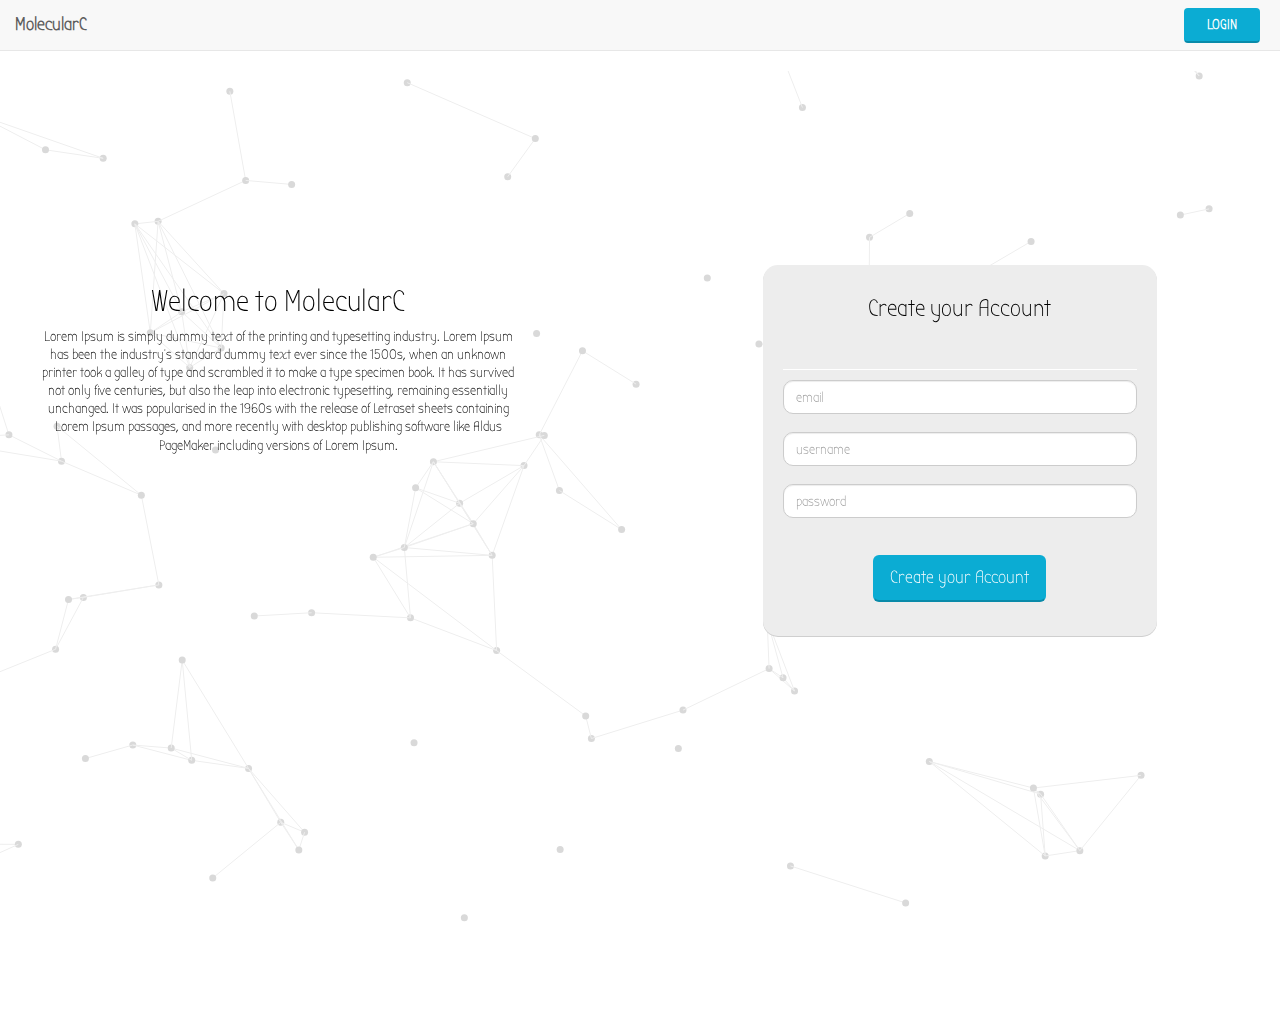
==== html/index.html @ c9b92512 "Login,Registration done with db" ====
<html>
<head>
<title>Welcome to Cloud Apache Server(VM)</title>
<meta charset="utf-8">
<meta http-equiv="X-UA-Compatible" content="IE=edge">
<meta name="viewport" content="width=device-width, initial-scale=1">

  <link rel="stylesheet" type="text/css" href="css/bootstrap.min.css">
  <link rel="stylesheet" href="css/style.css" />
  <script>
	var status = sessionStorage.getItem("status");
	if (status == 1){
		window.location="/dashboard.html";
	}
  </script>
  <script type='text/javascript' src='js/jquery-3.2.1.min.js'></script>
  <script type='text/javascript' src='js/bootstrap.min.js'></script>
  <script type='text/javascript' src='js/jquery.particleground.js'></script>
  <script type='text/javascript' src='js/particles.js'></script>
  <script type="text/javascript" src="js/custom.js"></script>
  <script type="text/javascript" src="js/myajax.js"></script>

</head>

<body>
	 <nav class="navbar navbar-default navbar-static-top">
	  <div class="container-fluid">
	    <!-- Brand and toggle get grouped for better mobile display -->
	    <div class="navbar-header">
	      <button type="button" class="navbar-toggle collapsed" data-toggle="collapse" data-target="#bs-example-navbar-collapse-1" aria-expanded="false">
		<span class="sr-only">Toggle navigation</span>
		<span class="icon-bar"></span>
		<span class="icon-bar"></span>
		<span class="icon-bar"></span>
	      </button>
	      <a class="navbar-brand" href="#">MolecularC</a>
	    </div>
	    <div class="collapse navbar-collapse" id="bs-example-navbar-collapse-1">
      		<ul class="nav navbar-nav navbar-right">
		  <button type="button" class="btn btn-md btn-sky text-uppercase" style="margin-top:8px; margin-right:20px;" data-toggle="modal" data-target="#myLoginModal"><a style= "padding-left:10px;padding-right:10px;">Login</a></button>
 		</ul>
       	    </div>
	    </div><!-- /.navbar-collapse -->
	  </div><!-- /.container-fluid -->
	</nav>

<div id="wrapper">
 <div id="particles">
  <div id="intro">
	<div class="col-md-5 col-sm-12">
	  <h2>Welcome to MolecularC</h2>
	  <p>Lorem Ipsum is simply dummy text of the printing and typesetting industry. Lorem Ipsum has been the industry's standard dummy text ever since the 1500s, when an unknown printer took a galley of type and scrambled it to make a type specimen book. It has survived not only five centuries, but also the leap into electronic typesetting, remaining essentially unchanged. It was popularised in the 1960s with the release of Letraset sheets containing Lorem Ipsum passages, and more recently with desktop publishing software like Aldus PageMaker including versions of Lorem Ipsum.</p>
	</div>
	<div class="row">
		<div class="col-md-offset-2 col-sm-offset-0 col-md-4">
		    <div class="form-login">
			<form method="post" id="register-form">
			    <h3>Create your Account</h3><br>
			    <h4 id="r-status"></h4>
			    <input type="email" id="remail" class="form-control " placeholder="email" />
			    <br>
			    <input type="text" id="rusername" class="form-control " placeholder="username" />
			    <br>
			    <input type="password" id="rpassword" class="form-control " placeholder="password" />
			    <br>
			    <br>
			    <div>
			    <span class="group-btn">
				<input type="submit" id="btn-register" class="btn btn-sky btn-lg" value="Create your Account">
			    </span>
			    </div>
			</form>
		    </div>
	    	</div>
  	</div>
  </div>
 </div>
</div>
<!----------------Login Modal Section--------------------------->
<section id="login">
<div id="myLoginModal" class="modal fade" role="dialog">
  <div class="modal-dialog">

    <!-- Modal content-->
    <div class="modal-content">
      <div class="modal-header">
        <button type="button" class="close" data-dismiss="modal">&times;</button>
        <div class="form-wrap">
                <h1>Log in with your email account</h1>
      	</div>
      </div>
      <div class="modal-body">
	    
	    <form role="form" method="post" id="login-form" autocomplete="off">
		<div class="form-group" id="lstatus"></div>
                <div class="form-group">
                    <label for="lusername" class="sr-only">Username</label>
                    <input type="text" name="lusername" id="lusername" class="form-control" placeholder="Username">
                </div>
                <div class="form-group">
                    <label for="lpassword" class="sr-only">Password</label>
                    <input type="password" name="lpassword" id="lpassword" class="form-control" placeholder="Password">
                </div>
                <div class="checkbox">
                    <span class="character-checkbox" onclick="showPassword()"></span>
                    <span class="label">Show password</span>
                </div>
                <input type="submit" id="btn-login" class="btn btn-sky btn-lg btn-block" value="Log in">
            </form>
            <a href="" class="forget" data-toggle="modal" data-target=".forget-modal">Forgot your password?</a>
     </div>
    </div>

  </div>
</div>
</section>

<!-------------------------------Forgot Password Modal Section--------------------------->
<div class="modal fade forget-modal" tabindex="-1" role="dialog" aria-labelledby="myForgetModalLabel" aria-hidden="true">
	<div class="modal-dialog modal-sm">
		<div class="modal-content">
			<div class="modal-header">
				<button type="button" class="close" data-dismiss="modal">
					<span aria-hidden="true">×</span>
					<span class="sr-only">Close</span>
				</button>
				<h4 class="modal-title">Recover your password</h4>
			</div>
			<div class="modal-body">
				<p><b>Type your email account</b></p>
				<input type="email" name="recovery-email" id="recovery-email" class="form-control" autocomplete="off" placeholder="xyz@yahoo.com">
			</div>
			<div class="modal-footer">
				<button type="button" class="btn btn-default" data-dismiss="modal">Cancel</button>
				<button type="button" class="btn btn-md btn-sky">Recover</button>
			</div>
		</div> <!-- /.modal-content -->
	</div> <!-- /.modal-dialog -->
</div> <!-- /.modal -->




</body>
</html>
---- html/css/style.css ----
article, aside, details, figcaption, figure,
footer, header, hgroup, menu, nav, section {
  display: block;
}
body {
  line-height: 1;
}
ol, ul {
  list-style: none;
}
blockquote, q {
  quotes: none;
}
blockquote:before, blockquote:after,
q:before, q:after {
  content: '';
  content: none;
}
table {
  border-collapse: collapse;
  border-spacing: 0;
}

/* particleground demo */

* {
  -webkit-box-sizing: border-box;
     -moz-box-sizing: border-box;
          box-sizing: border-box;
}

html, body {
  width: 100%;
  height: 100%;
  
}

body {
  background: #ffffff;
  font-family: 'Bubbler One', sans-serif;
  color: #000;
  line-height: 1.3;
  -webkit-font-smoothing: antialiased;
  overflow: hidden;
}

@font-face {
  font-family: 'Bubbler One';
  font-style: normal;
  font-weight: 400;
  src: local('Bubbler One'), local('BubblerOne'), url(../fonts/BubblerOne.woff) format('woff');
}


#particles {
  width: 100%;
  height: 100%;
  overflow: hidden;
}

#intro {
  position: absolute;
  left: 0;
  top: 50%;
  padding: 0 20px;
  width: 100%;
  text-align: center;
}

.form-login {
    background-color: #EDEDED;
    padding-top: 10px;
    padding-bottom: 20px;
    padding-left: 20px;
    padding-right: 20px;
    border-radius: 15px;
    border-color:#d2d2d2;
    border-width: 5px;
    box-shadow:0 1px 0 #cfcfcf;
}

h4 { 
 border:0 solid #fff; 
 border-bottom-width:1px;
 padding-bottom:10px;
 text-align: center;
}

.form-control {
    border-radius: 10px;
}

.wrapper {
    text-align: center;
    width: 1170px;
}


.btn-sky {
color: #fff;
background-color: #0bacd3;
border-bottom:2px solid #098aa9;

}

#bs-example-navbar-collapse-1{
text-align:center;
}

.btn-sky:hover,.btn-sky.active:focus, .btn-sky:focus, .open>.dropdown-toggle.btn-sky {
color: #fff;
background-color: #29b6d8;
border-bottom:2px solid #2192ad;
outline: none;
}

.btn-sky:active, .btn-sky.active {
color: #fff;
background-color: #0a97b9;
border-top:2px solid #087994;
outline-offset: none;
margin-top: 2px;
}

.btn:focus,
.btn:active:focus,
.btn.active:focus {
    outline: none;
    outline-offset: 0px;
}

a {
color:#fff;
font-weight:bold;
}
a:hover {text-decoration:none; color:#fff;}

/* --------------------------------------------------
:: Login Section Modal
-------------------------------------------------- */
#login {
    padding-top: 50px
}
#login .form-wrap {
    width: 50%;
    margin: 0 auto;
}
#login h1 {
    color: #1fa67b;
    font-size: 18px;
    text-align: center;
    font-weight: bold;
}
#login .form-group {
    margin-bottom: 25px;
}
#login .checkbox {
    margin-bottom: 20px;
    position: relative;
    -webkit-user-select: none;
    -moz-user-select: none;
    -ms-user-select: none;
    -o-user-select: none;
    user-select: none;
}
#login .checkbox.show:before {
    content: '\e013';
    color: #1fa67b;
    font-size: 17px;
    margin: 1px 0 0 3px;
    position: absolute;
    pointer-events: none;
    font-family: 'Glyphicons Halflings';
}
#login .checkbox .character-checkbox {
    width: 25px;
    height: 25px;
    cursor: pointer;
    border-radius: 3px;
    border: 1px solid #ccc;
    vertical-align: middle;
    display: inline-block;
}
#login .checkbox .label {
    color: #6d6d6d;
    font-size: 13px;
    font-weight: bold;
}
#login .forget {
    font-size: 13px;
    text-align: center;
    display: block;
    color:#1fa67b;
}
#login input {
    font-weight:bold;
}

.forget-modal h4{
 color: #1fa67b;
    font-size: 18px;
    text-align: center;
    font-weight: bold;

}




@media (min-width: 320px) and (max-width: 960px) {

body {
  overflow: auto;
}

}


/*--------------Dashboard Circles----------------------*/


.circle {
  margin: 36px;
  display: inline-block;
  padding: 16px;
  text-align: center;
  width: 200px;
  height: 200px;
  border-radius: 50%;
  border: 2px solid #1d2087;
}

.circle::before,
.circle::after {
  position: absolute;
  z-index: -1;
  display: block;
  content: '';
}
.circle,
.circle::before,
.circle::after {
  -webkit-box-sizing: border-box;
  -moz-box-sizing: border-box;
  box-sizing: border-box;
  -webkit-transition: all .5s;
  transition: all .5s;
}

.circle {
  position: relative;
  z-index: 2;
  background-color: #fff;
  border: 2px solid #5c5eae;
  color: #5c5eae;
  line-height: 50px;
  overflow: hidden;
  opacity: 0.8;
}

.circle:hover {
  color: #fff;
}
.circle::after {
  top: 0;
  left: 0;
  width: 100%;
  height: 100%;
  border-radius: 50%;
  -webkit-transform: scale(.5);
  transform: scale(.5);
}
.circle:hover::after {
  background: #5c5eae;
  border-radius: 50%;
  -webkit-transform: scale(.9);
  transform: scale(.9);
}

.circle a {
  text-decoration: none;
  color: #1d2087;
}

.circle h2 {
  font-size: 60px;
  line-height: 100px;
}
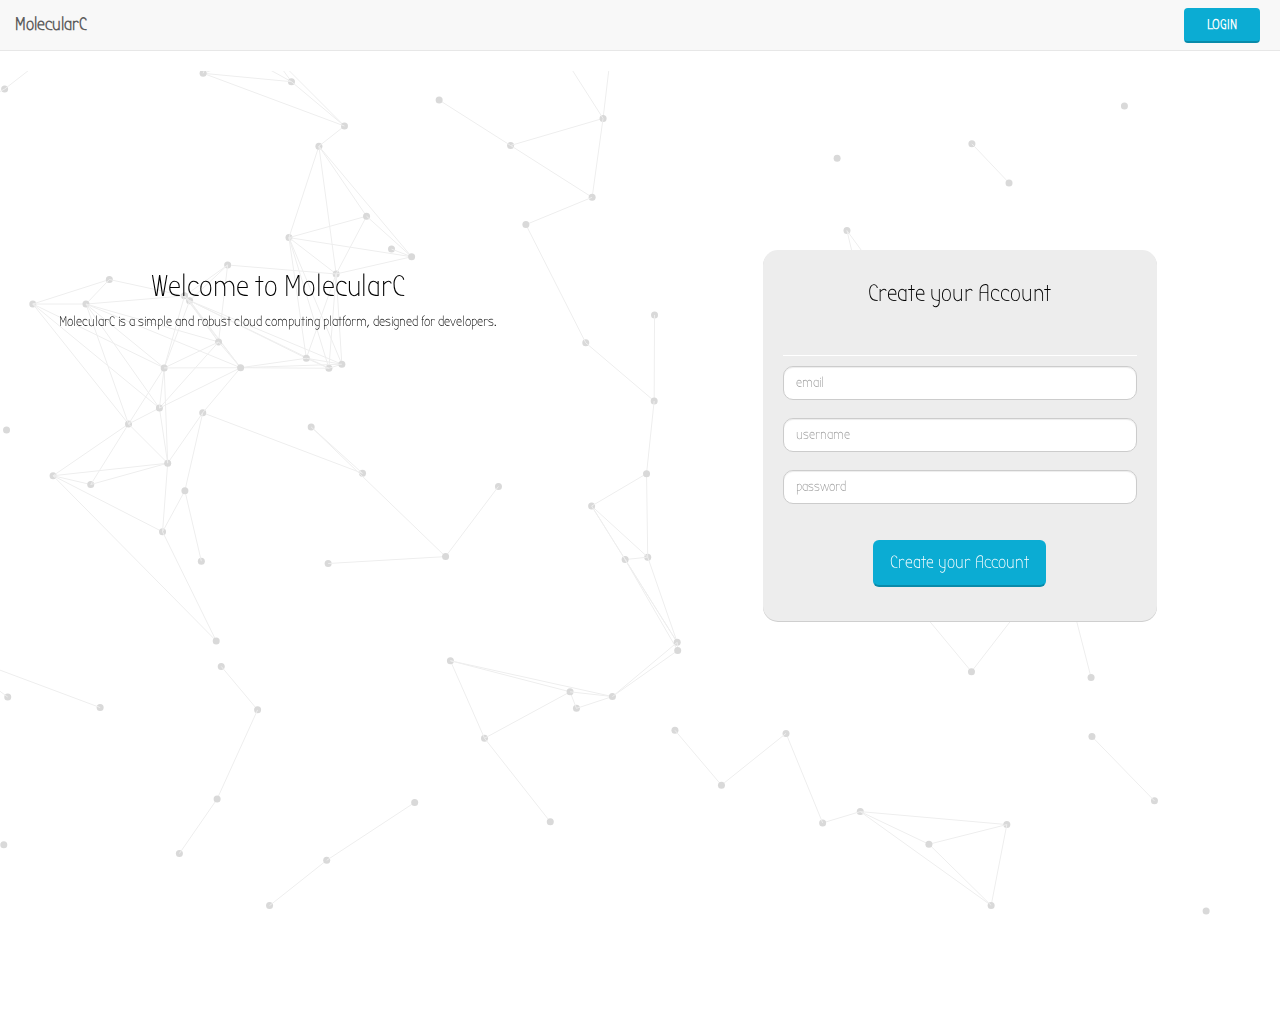
==== commit 4d332bd2: "IaaS feature added" ====
--- a/html/index.html
+++ b/html/index.html
@@ -37,7 +37,7 @@
 	    </div>
 	    <div class="collapse navbar-collapse" id="bs-example-navbar-collapse-1">
       		<ul class="nav navbar-nav navbar-right">
-		  <button type="button" class="btn btn-md btn-sky text-uppercase" style="margin-top:8px; margin-right:20px;" data-toggle="modal" data-target="#myLoginModal"><a style= "padding-left:10px;padding-right:10px;">Login</a></button>
+		  <button type="button" class="btn btn-md btn-sky text-uppercase" style="margin-top:8px; margin-right:20px;" data-toggle="modal" data-target="#myLoginModal"><div" style= " font-weight:bold; padding-left:10px;padding-right:10px;">Login</div></button>
  		</ul>
        	    </div>
 	    </div><!-- /.navbar-collapse -->
@@ -49,7 +49,7 @@
   <div id="intro">
 	<div class="col-md-5 col-sm-12">
 	  <h2>Welcome to MolecularC</h2>
-	  <p>Lorem Ipsum is simply dummy text of the printing and typesetting industry. Lorem Ipsum has been the industry's standard dummy text ever since the 1500s, when an unknown printer took a galley of type and scrambled it to make a type specimen book. It has survived not only five centuries, but also the leap into electronic typesetting, remaining essentially unchanged. It was popularised in the 1960s with the release of Letraset sheets containing Lorem Ipsum passages, and more recently with desktop publishing software like Aldus PageMaker including versions of Lorem Ipsum.</p>
+	  <p>MolecularC is a simple and robust cloud computing platform, designed for developers.</p>
 	</div>
 	<div class="row">
 		<div class="col-md-offset-2 col-sm-offset-0 col-md-4">
--- a/html/css/style.css
+++ b/html/css/style.css
@@ -130,7 +130,7 @@
 }
 
 a {
-color:#fff;
+color:#000;
 font-weight:bold;
 }
 a:hover {text-decoration:none; color:#fff;}
@@ -250,7 +250,7 @@
 .circle {
   position: relative;
   z-index: 2;
-  background-color: #fff;
+  background-color: #fcfcfc;
   border: 2px solid #5c5eae;
   color: #5c5eae;
   line-height: 50px;
@@ -282,8 +282,42 @@
   color: #1d2087;
 }
 
+.circle a:hover {
+  text-decoration: none;
+  color: #fcfcfc;	
+}
+
 .circle h2 {
   font-size: 60px;
   line-height: 100px;
-}
-
+  height:100%;
+}
+.circle h4 {
+  font-size: 35px;
+  line-height: 40px;
+  height:100%;
+}
+
+.circle h3{
+  line-height: 100%;
+  height:100%;
+  font-weight:bold;
+}
+.saas{
+  width: 145px;
+  height: 145px;
+}
+
+
+.items label.btn-default{background-color:#fff;color:#000}
+.items label.btn-default.active{background-color:#fff;color:#008bf8; border: 1px solid #008bf8; font-weight:bold;}
+.items label.btn-default{
+border:1px solid #efefef; 
+box-shadow:2px 2px 8px 0 #ccc;
+padding-top:15px;
+}
+.items label .bizcontent{width:100%;}
+.items label .logo{width:50px;height:50px;margin-bottom:10px;}
+.items .btn-group{width:100%}
+
+
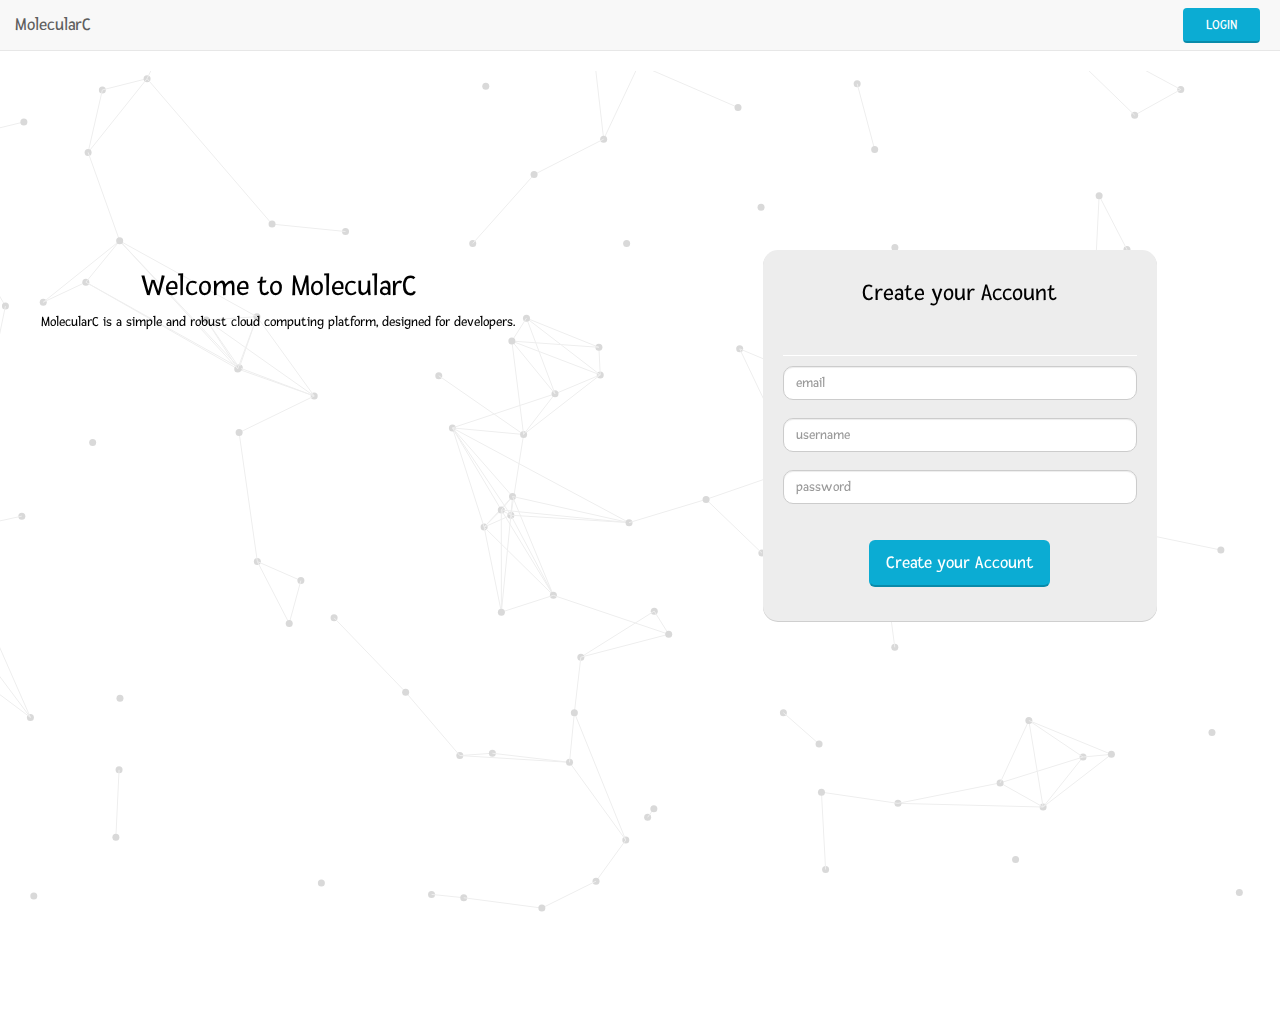
==== commit 33477ce3: "Fixed issues and applied validation to forms" ====
--- a/html/index.html
+++ b/html/index.html
@@ -57,11 +57,11 @@
 			<form method="post" id="register-form">
 			    <h3>Create your Account</h3><br>
 			    <h4 id="r-status"></h4>
-			    <input type="email" id="remail" class="form-control " placeholder="email" />
+			    <input type="email" id="remail" class="form-control " placeholder="email" required/>
 			    <br>
-			    <input type="text" id="rusername" class="form-control " placeholder="username" />
+			    <input type="text" id="rusername" class="form-control " placeholder="username" required/>
 			    <br>
-			    <input type="password" id="rpassword" class="form-control " placeholder="password" />
+			    <input type="password" id="rpassword" class="form-control " placeholder="password" required/>
 			    <br>
 			    <br>
 			    <div>
@@ -95,11 +95,11 @@
 		<div class="form-group" id="lstatus"></div>
                 <div class="form-group">
                     <label for="lusername" class="sr-only">Username</label>
-                    <input type="text" name="lusername" id="lusername" class="form-control" placeholder="Username">
+                    <input type="text" name="lusername" id="lusername" class="form-control" placeholder="Username" required>
                 </div>
                 <div class="form-group">
                     <label for="lpassword" class="sr-only">Password</label>
-                    <input type="password" name="lpassword" id="lpassword" class="form-control" placeholder="Password">
+                    <input type="password" name="lpassword" id="lpassword" class="form-control" placeholder="Password" required>
                 </div>
                 <div class="checkbox">
                     <span class="character-checkbox" onclick="showPassword()"></span>
--- a/html/css/style.css
+++ b/html/css/style.css
@@ -16,10 +16,6 @@
   content: '';
   content: none;
 }
-table {
-  border-collapse: collapse;
-  border-spacing: 0;
-}
 
 /* particleground demo */
 
@@ -37,7 +33,7 @@
 
 body {
   background: #ffffff;
-  font-family: 'Bubbler One', sans-serif;
+  font-family: 'Fresca-Regular', sans-serif;
   color: #000;
   line-height: 1.3;
   -webkit-font-smoothing: antialiased;
@@ -45,10 +41,10 @@
 }
 
 @font-face {
-  font-family: 'Bubbler One';
+  font-family: 'Fresca-Regular';
   font-style: normal;
-  font-weight: 400;
-  src: local('Bubbler One'), local('BubblerOne'), url(../fonts/BubblerOne.woff) format('woff');
+  font-weight: 600;
+  src: local('Fresca-Regular'), local('Fresca-Regular'), url(../fonts/Fresca-Regular.ttf) format('truetype');
 }
 
 
@@ -135,6 +131,22 @@
 }
 a:hover {text-decoration:none; color:#fff;}
 
+#atom_row a{
+    color:#0a97b9;
+}
+#atom_row a:hover{
+    color:darkblue;
+    cursor: pointer;
+}
+
+#st_row a{
+    color:#0a97b9;
+}
+#st_row a:hover{
+    color:darkblue;
+    cursor: pointer;
+}
+
 /* --------------------------------------------------
 :: Login Section Modal
 -------------------------------------------------- */
@@ -307,6 +319,10 @@
   width: 145px;
   height: 145px;
 }
+.paas{
+  width: 145px;
+  height: 145px;
+}
 
 
 .items label.btn-default{background-color:#fff;color:#000}
@@ -321,3 +337,52 @@
 .items .btn-group{width:100%}
 
 
+/*----IAAS---*/
+.loader {
+  border: 8px solid #f3f3f3;
+  border-radius: 50%;
+  border-top: 8px solid #02a9ea;
+  border-bottom: 8px solid #02a9ea;
+  width: 60px;
+  height: 60px;
+  -webkit-animation: spin 2s linear infinite;
+  animation: spin 2s linear infinite;
+}
+
+@-webkit-keyframes spin {
+  0% { -webkit-transform: rotate(0deg); }
+  100% { -webkit-transform: rotate(360deg); }
+}
+
+@keyframes spin {
+  0% { transform: rotate(0deg); }
+  100% { transform: rotate(360deg); }
+}
+
+.check-success {
+  stroke-dasharray: 130px 130px;
+  stroke-dashoffset: 130px;
+  -webkit-transition: stroke-dashoffset 4.1s linear 0s;
+  transition: stroke-dashoffset 500ms ease-in-out;
+}
+table{
+   overflow-y:scroll;
+   height:300px;
+   display:block;
+    border-radius: 5px;
+}
+.table{
+   width:70%;
+}
+thead{
+    background-color: #46b8da;
+}
+td,th{
+    text-align: center;
+}
+#active-atom{
+color:#336600;
+}
+#inactive-atom{
+color:#b30000;
+}